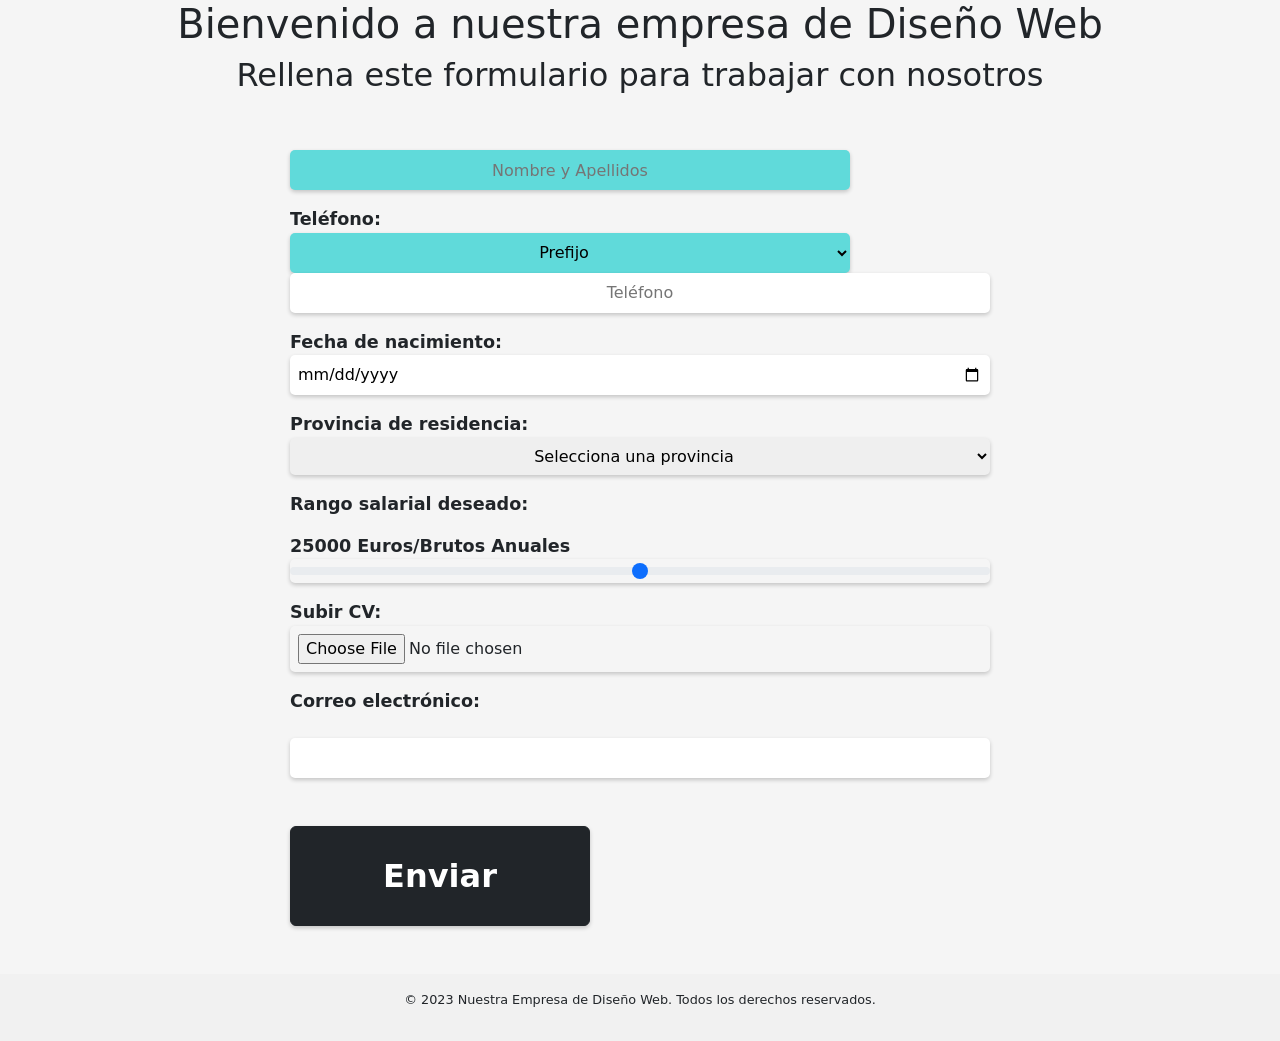
==== UD8/Tarea08 alf/index.html @ 35153e8e "Tarea 08 enviada a Berna de nuevo" ====
<!DOCTYPE html>
<html>

  <head>
    <meta charset="UTF-8" />
    <title>Landing page para recoger datos de interesados en trabajar en nuestra empresa</title>
    <link rel="stylesheet" type="text/css" href="css/style.css" />
    <link href="https://cdn.jsdelivr.net/npm/bootstrap@5.0.2/dist/css/bootstrap.min.css" rel="stylesheet" integrity="sha384-EVSTQN3/azprG1Anm3QDgpJLIm9Nao0Yz1ztcQTwFspd3yD65VohhpuuCOmLASjC" crossorigin="anonymous">
  </head>
  <body style="background: whitesmoke;">
    <header> 
    <h1>Bienvenido a nuestra empresa de Diseño Web</h1>
    </header>
    <section>
      <h2>Rellena este formulario para trabajar con nosotros</h2>
      <form id="formulario" method="POST" action="enviar_email.php" enctype="multipart/form-data">
        <br><br>
        <input type="text" id="nombre" name="nombre" placeholder="Nombre y Apellidos" class="antes_de_validar">
        <label for="telefono">Teléfono:</label>
        <select id="codigo_pais" name="codigo_pais" class="antes_de_validar" >
          <option disabled selected>Prefijo</option>
          <option value="ES">+34 (España)</option>
          <option value="AR">+54 (Argentina)</option>
          <option value="MX">+52 (México)</option>
          <option value="CO">+57 (Colombia)</option>
        </select>
        <input type="tel" id="telefono" name="telefono" placeholder="Teléfono" class="rantes_de_validar">
        <label for="fecha_nacimiento">Fecha de nacimiento:</label>
        <input type="date" id="fecha_nacimiento" name="fecha_nacimiento" >
        <label for="provincia_residencia">Provincia de residencia:</label>
        <select id="provincia_residencia" name="provincia_residencia" >
          <option value="">Selecciona una provincia</option>
          <option value="Almería">Almería</option>
          <option value="Cádiz">Cádiz</option>
          <option value="Córdoba">Córdoba</option>
          <option value="Granada">Granada</option>
          <option value="Huelva">Huelva</option>
          <option value="Jaén">Jaén</option>
          <option value="Málaga">Málaga</option>
          <option value="Sevilla">Sevilla</option>
          <!-- agregar todas las provincias aquí -->
        </select>
        
        <label for="rango_salarial_deseado">Rango salarial deseado:</label>
        <label id="valor_salarial_rango"></label>
        <input type="range" class="form-range" id="rango_salarial" min="10" max="50" name="rango">

        <label for="cv">Subir CV:</label>
        <input type="file" id="cv" name="cv" accept=".pdf"  >

        <label for="email">Correo electrónico:</label><br />
        <input type="email" id="email" name="email"  /><br /><br />

        <input type="submit" value="Enviar"  class="btn btn-dark" id="submit" />
        </form>
    </section>

    <footer>
      <p>© 2023 Nuestra Empresa de Diseño Web. Todos los derechos reservados.</p>
    </footer>
    <script src="js/validacion.js"></script>
  </body>
</html>
---- UD8/Tarea08 alf/css/style.css ----
/* Estilos para el formulario */

/* Estilos para la página en general */
body {
  font-family: Arial, sans-serif;
  font-size: 1rem;
  line-height: 1.5;
  margin: 0;
  padding: 0;
  background-color: #F9F9F9;
  color: #333;
}

h1 {
  text-align: center;
  color: #0077b6;
  margin: 30px 0;
}

h2 {
  text-align: center;
  color: #0077b6;
  margin: 24px 0;
}
  
form {
  width: 90%;
  max-width: 700px;
  margin: 0 auto;
  display: flex;
  flex-direction: column;
  align-items: flex-start;
}
  
label {
  display: block;
  margin-top: 1rem;
  font-size: 1.1rem;
  font-weight: bold;
}
  
input,
select {
    width: 100%;
    padding: 0.5rem;
    margin-top: 0.5rem;
    border-radius: 5px;
    border: none;
    box-shadow: 0 2px 4px rgba(0, 0, 0, 0.2);
}

input[type="range"] {
    width: 100%;
}

button {
    margin-top: 1rem;
    padding: 0.5rem 1rem;
    border: none;
    border-radius: 5px;
    background-color: #008CBA;
    color: white;
    font-size: 1.2rem;
    font-weight: bold;
    cursor: pointer;
}

/* Estilos para el pie de página */
footer {
    margin-top: 3rem;
    padding: 1rem;
    background-color: #F1F1F1;
    text-align: center;
    font-size: 0.8rem;
}
  
.error {
  color: red;
  font-size: 0.8em;
  margin-top: 5px;
}
#submit{
  height: 100px;
  width: 300px;
  font-size: xx-large;
  font-weight: bold;
}
.antes_de_validar{
  text-align: center;
  border-radius: 5px;
  height: 40px;
  width: 80%;
  background-color:rgb(96, 218, 218);
}

.obligatorio{
  text-align: center;
  border-radius: 5px;
  height: 40px;
  width: 80%;
  font-weight: bold;
  background-color: rgb(241, 111, 111);
} 
/* Estilos para MIRAR */

.submit{
  text-align: center;
}



::-webkit-input-placeholder{
  text-align: center;
}

#submit{
  height: 100px;
  width: 300px;
  font-size: xx-large;
  font-weight: bold;
}

option{
  text-align: center;
}
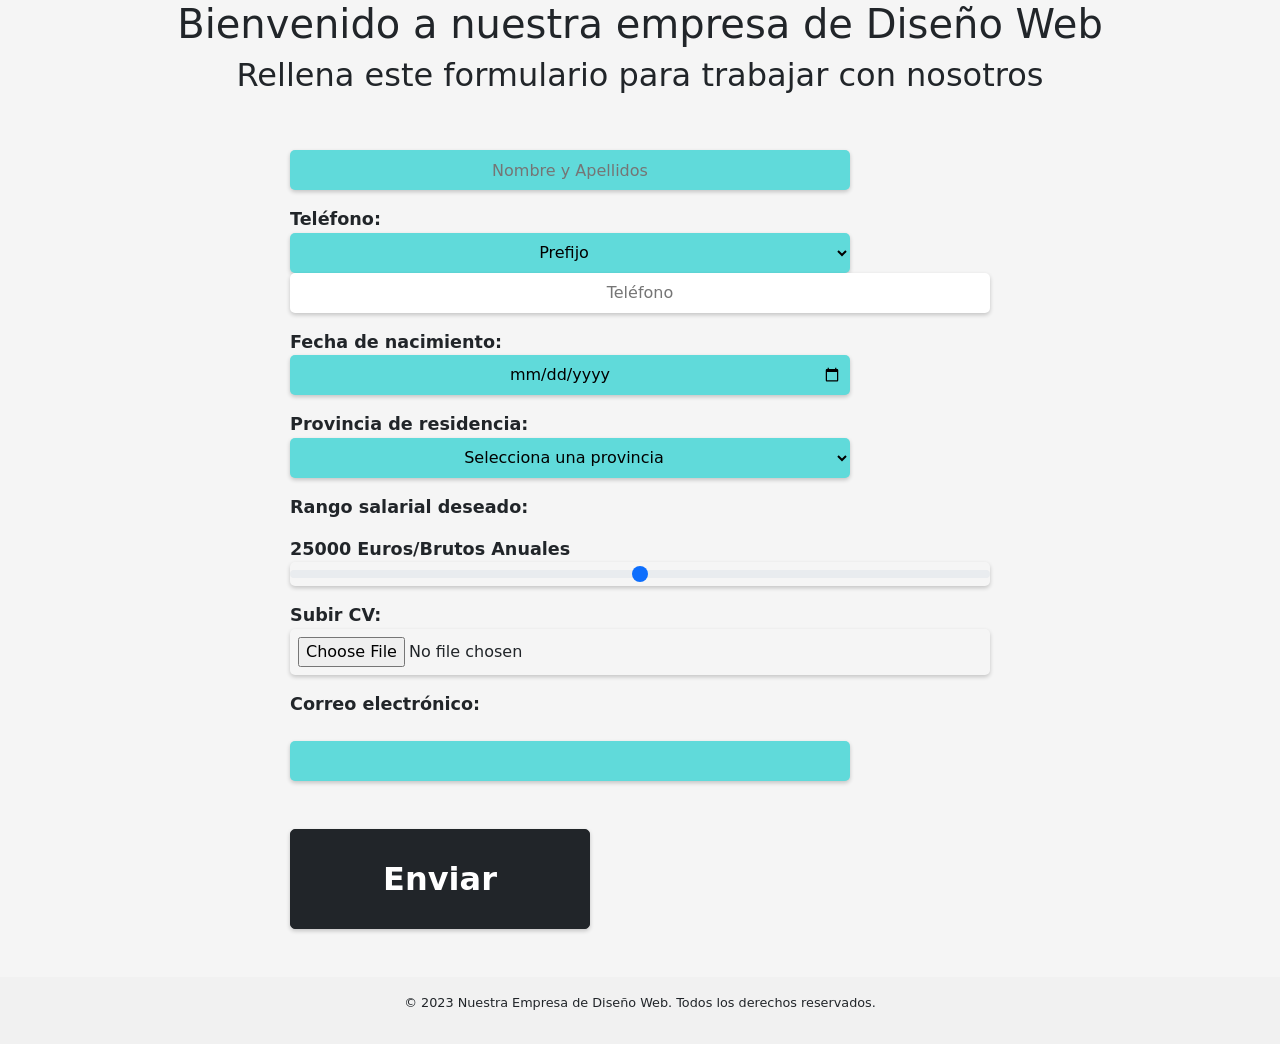
==== commit cecb2189: "oto cambio en CSS" ====
--- a/UD8/Tarea08 alf/index.html
+++ b/UD8/Tarea08 alf/index.html
@@ -26,9 +26,9 @@
         </select>
         <input type="tel" id="telefono" name="telefono" placeholder="Teléfono" class="rantes_de_validar">
         <label for="fecha_nacimiento">Fecha de nacimiento:</label>
-        <input type="date" id="fecha_nacimiento" name="fecha_nacimiento" >
+        <input type="date" id="fecha_nacimiento" name="fecha_nacimiento" class="antes_de_validar">
         <label for="provincia_residencia">Provincia de residencia:</label>
-        <select id="provincia_residencia" name="provincia_residencia" >
+        <select id="provincia_residencia" name="provincia_residencia"class="antes_de_validar" >
           <option value="">Selecciona una provincia</option>
           <option value="Almería">Almería</option>
           <option value="Cádiz">Cádiz</option>
@@ -49,8 +49,8 @@
         <input type="file" id="cv" name="cv" accept=".pdf"  >
 
         <label for="email">Correo electrónico:</label><br />
-        <input type="email" id="email" name="email"  /><br /><br />
-
+        <input type="email" id="email" name="email"  class="antes_de_validar"/>
+        <br /><br />
         <input type="submit" value="Enviar"  class="btn btn-dark" id="submit" />
         </form>
     </section>
--- a/UD8/Tarea08 alf/css/style.css
+++ b/UD8/Tarea08 alf/css/style.css
@@ -73,17 +73,12 @@
     text-align: center;
     font-size: 0.8rem;
 }
-  
-.error {
-  color: red;
-  font-size: 0.8em;
-  margin-top: 5px;
-}
+
 #submit{
-  height: 100px;
-  width: 300px;
-  font-size: xx-large;
-  font-weight: bold;
+  text-align: center;
+  border-radius: 5px;
+  height: 40px;
+  width: 80%;
 }
 .antes_de_validar{
   text-align: center;
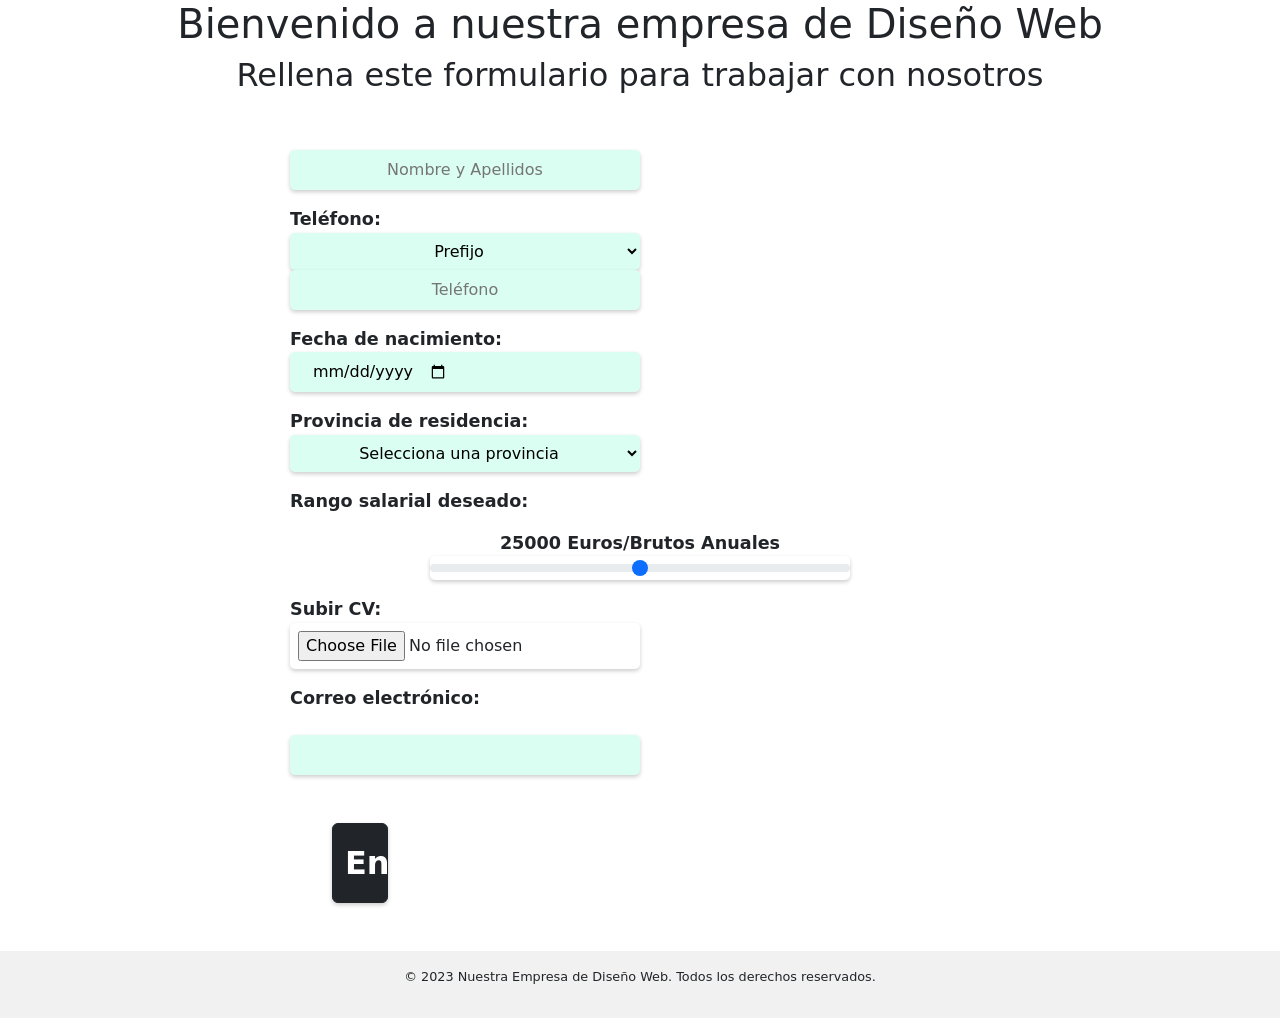
==== commit 58acd4e8: "Hasta probar en windows" ====
--- a/UD8/Tarea08 alf/index.html
+++ b/UD8/Tarea08 alf/index.html
@@ -7,7 +7,7 @@
     <link rel="stylesheet" type="text/css" href="css/style.css" />
     <link href="https://cdn.jsdelivr.net/npm/bootstrap@5.0.2/dist/css/bootstrap.min.css" rel="stylesheet" integrity="sha384-EVSTQN3/azprG1Anm3QDgpJLIm9Nao0Yz1ztcQTwFspd3yD65VohhpuuCOmLASjC" crossorigin="anonymous">
   </head>
-  <body style="background: whitesmoke;">
+  <body>
     <header> 
     <h1>Bienvenido a nuestra empresa de Diseño Web</h1>
     </header>
@@ -24,7 +24,7 @@
           <option value="MX">+52 (México)</option>
           <option value="CO">+57 (Colombia)</option>
         </select>
-        <input type="tel" id="telefono" name="telefono" placeholder="Teléfono" class="rantes_de_validar">
+        <input type="tel" id="telefono" name="telefono" placeholder="Teléfono" class="antes_de_validar">
         <label for="fecha_nacimiento">Fecha de nacimiento:</label>
         <input type="date" id="fecha_nacimiento" name="fecha_nacimiento" class="antes_de_validar">
         <label for="provincia_residencia">Provincia de residencia:</label>
@@ -42,7 +42,7 @@
         </select>
         
         <label for="rango_salarial_deseado">Rango salarial deseado:</label>
-        <label id="valor_salarial_rango"></label>
+        <label id="valor_salarial_rango" class="center"></label>
         <input type="range" class="form-range" id="rango_salarial" min="10" max="50" name="rango">
 
         <label for="cv">Subir CV:</label>
@@ -51,7 +51,9 @@
         <label for="email">Correo electrónico:</label><br />
         <input type="email" id="email" name="email"  class="antes_de_validar"/>
         <br /><br />
-        <input type="submit" value="Enviar"  class="btn btn-dark" id="submit" />
+        <div class="submit">
+          <input type="submit" value="Enviar"  class="btn btn-dark" id="submit" />
+        </div>
         </form>
     </section>
 
--- a/UD8/Tarea08 alf/css/style.css
+++ b/UD8/Tarea08 alf/css/style.css
@@ -1,28 +1,26 @@
 /* Estilos para el formulario */
 
 /* Estilos para la página en general */
+
 body {
   font-family: Arial, sans-serif;
   font-size: 1rem;
   line-height: 1.5;
   margin: 0;
   padding: 0;
-  background-color: #F9F9F9;
-  color: #333;
 }
-
 h1 {
   text-align: center;
-  color: #0077b6;
+  color: #546771;
   margin: 30px 0;
 }
 
 h2 {
   text-align: center;
-  color: #0077b6;
+  color: #535b5f;
   margin: 24px 0;
 }
-  
+
 form {
   width: 90%;
   max-width: 700px;
@@ -31,40 +29,35 @@
   flex-direction: column;
   align-items: flex-start;
 }
-  
+
 label {
   display: block;
   margin-top: 1rem;
   font-size: 1.1rem;
   font-weight: bold;
 }
-  
+#valor_salarial_rango{
+  display: flex;
+  margin: auto;
+  margin-top: 1rem;
+}
+
 input,
 select {
-    width: 100%;
-    padding: 0.5rem;
-    margin-top: 0.5rem;
-    border-radius: 5px;
-    border: none;
-    box-shadow: 0 2px 4px rgba(0, 0, 0, 0.2);
+  display: flex;
+  text-align: center;
+  width: 50%;
+  padding: 0.5rem;
+  margin: auto;
+  margin-top: 0.5rem;
+  border-radius: 5px;
+  border: none;
+  box-shadow: 0 2px 4px rgba(0, 0, 0, 0.2);
 }
-
 input[type="range"] {
-    width: 100%;
+  width: 60%;
+  margin: auto;
 }
-
-button {
-    margin-top: 1rem;
-    padding: 0.5rem 1rem;
-    border: none;
-    border-radius: 5px;
-    background-color: #008CBA;
-    color: white;
-    font-size: 1.2rem;
-    font-weight: bold;
-    cursor: pointer;
-}
-
 /* Estilos para el pie de página */
 footer {
     margin-top: 3rem;
@@ -74,47 +67,64 @@
     font-size: 0.8rem;
 }
 
-#submit{
-  text-align: center;
-  border-radius: 5px;
-  height: 40px;
-  width: 80%;
+.antes_de_validar{
+  background-color:rgb(219, 254, 243);
 }
-.antes_de_validar{
-  text-align: center;
-  border-radius: 5px;
-  height: 40px;
-  width: 80%;
-  background-color:rgb(96, 218, 218);
+.focus{
+  font-weight: bold;
+  font-size: x-large;
+  background-color: rgb(153, 240, 179);
 }
-
 .obligatorio{
-  text-align: center;
-  border-radius: 5px;
-  height: 40px;
-  width: 80%;
   font-weight: bold;
+  font-size: x-large;
   background-color: rgb(241, 111, 111);
 } 
-/* Estilos para MIRAR */
 
+#submit{
+  height: 80px;
+  width: 40%;
+  margin: auto;
+  font-size: xx-large;
+  font-weight: bold;
+}
 .submit{
   text-align: center;
 }
 
+/* Estilos para MIRAR */
 
 
-::-webkit-input-placeholder{
+
+/* No se para qué
+
+
+
+
+Solo uno de los dos
+
+
+option{
   text-align: center;
 }
 
-#submit{
-  height: 100px;
-  width: 300px;
-  font-size: xx-large;
+button {
+  margin-top: 1rem;
+  padding: 0.5rem 1rem;
+  border: none;
+  border-radius: 5px;
+  background-color: #008CBA;
+  color: white;
+  font-size: 1.2rem;
   font-weight: bold;
+  cursor: pointer;
 }
 
-option{
-  text-align: center;
-}+
+
+
+
+
+  
+
+  
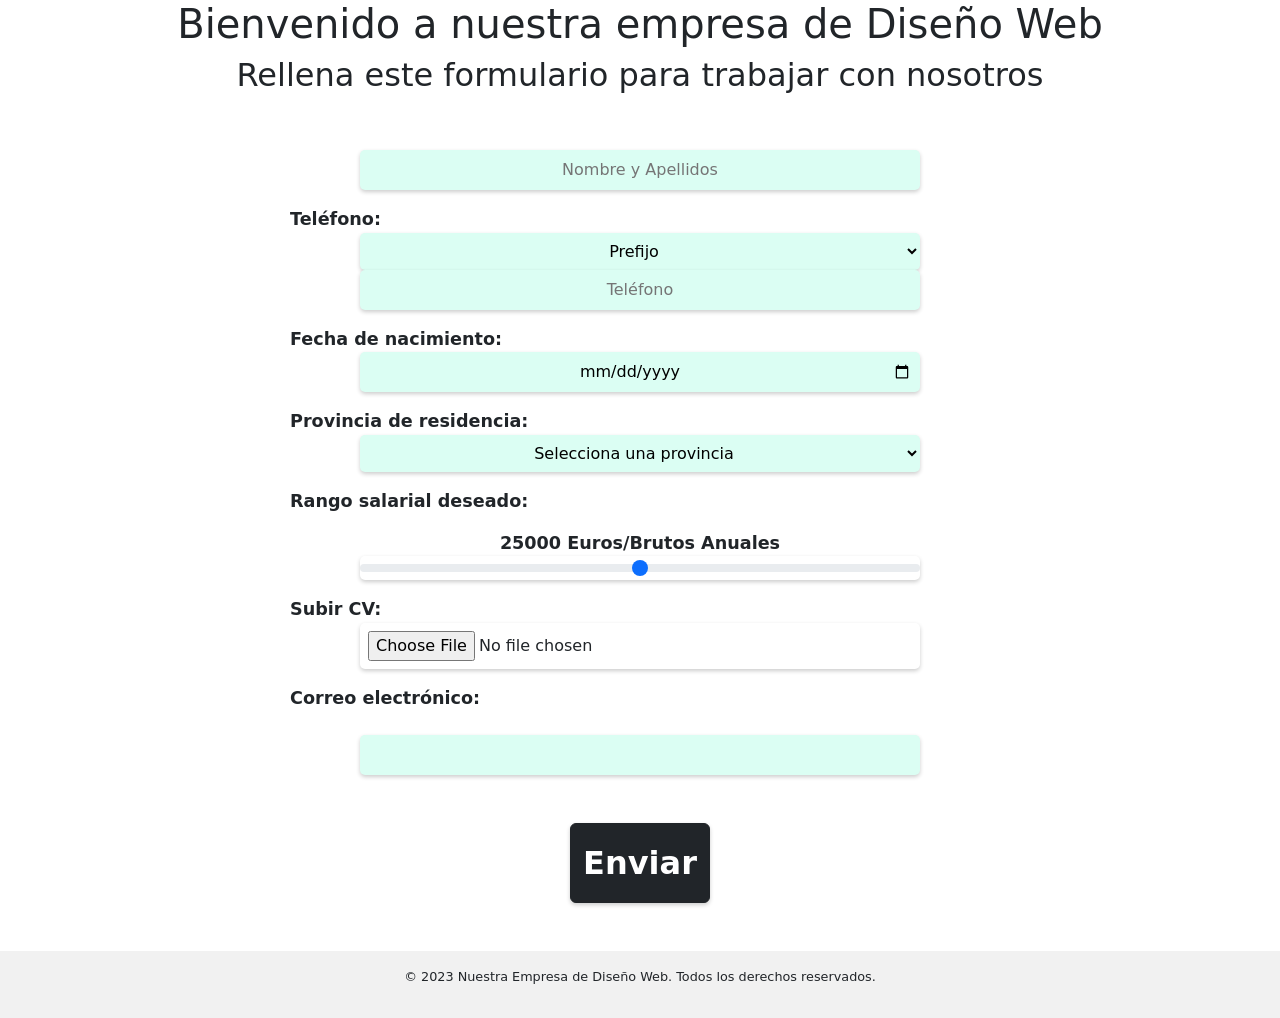
==== commit c868f84d: "tarea diw 08 Funciona la comprobación" ====
--- a/UD8/Tarea08 alf/index.html
+++ b/UD8/Tarea08 alf/index.html
@@ -13,7 +13,7 @@
     </header>
     <section>
       <h2>Rellena este formulario para trabajar con nosotros</h2>
-      <form id="formulario" method="POST" action="enviar_email.php" enctype="multipart/form-data">
+      <form id="formulario" method="POST" action="enviar_email.php" enctype="multipart/form-data" class="formulario">
         <br><br>
         <input type="text" id="nombre" name="nombre" placeholder="Nombre y Apellidos" class="antes_de_validar">
         <label for="telefono">Teléfono:</label>
@@ -46,7 +46,7 @@
         <input type="range" class="form-range" id="rango_salarial" min="10" max="50" name="rango">
 
         <label for="cv">Subir CV:</label>
-        <input type="file" id="cv" name="cv" accept=".pdf"  >
+        <input type="file" id="cv" name="cv" accept=".pdf" class="cv" >
 
         <label for="email">Correo electrónico:</label><br />
         <input type="email" id="email" name="email"  class="antes_de_validar"/>
--- a/UD8/Tarea08 alf/css/style.css
+++ b/UD8/Tarea08 alf/css/style.css
@@ -42,22 +42,21 @@
   margin-top: 1rem;
 }
 
-input,
-select {
-  display: flex;
+input, select {
   text-align: center;
-  width: 50%;
+  width: 80%;
   padding: 0.5rem;
   margin: auto;
-  margin-top: 0.5rem;
   border-radius: 5px;
   border: none;
   box-shadow: 0 2px 4px rgba(0, 0, 0, 0.2);
 }
 input[type="range"] {
-  width: 60%;
+  display: flex;
+  width: 80%;
   margin: auto;
 }
+
 /* Estilos para el pie de página */
 footer {
     margin-top: 3rem;
@@ -69,13 +68,17 @@
 
 .antes_de_validar{
   background-color:rgb(219, 254, 243);
+  margin: auto;
 }
 .focus{
+  margin: auto;
   font-weight: bold;
   font-size: x-large;
   background-color: rgb(153, 240, 179);
 }
+
 .obligatorio{
+  margin: auto;
   font-weight: bold;
   font-size: x-large;
   background-color: rgb(241, 111, 111);
@@ -83,15 +86,17 @@
 
 #submit{
   height: 80px;
-  width: 40%;
+  width: 100%;
   margin: auto;
   font-size: xx-large;
   font-weight: bold;
 }
 .submit{
-  text-align: center;
+  margin: auto;
 }
-
+.cv{
+  margin: auto;
+}
 /* Estilos para MIRAR */
 
 
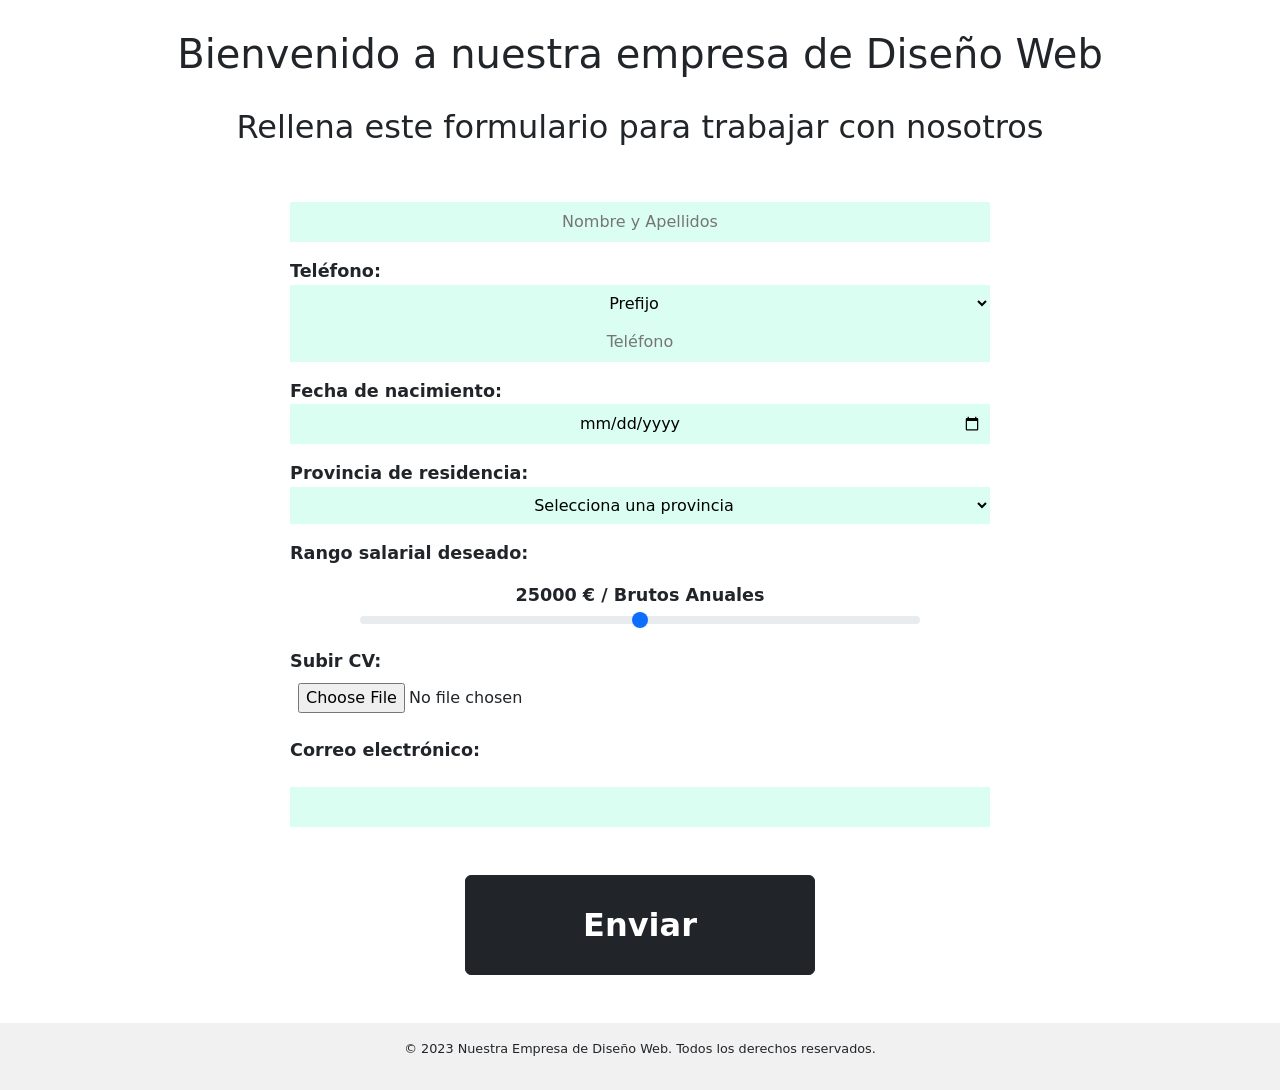
==== commit e6dc5359: "finalizado" ====
--- a/UD8/Tarea08 alf/index.html
+++ b/UD8/Tarea08 alf/index.html
@@ -5,7 +5,7 @@
     <meta charset="UTF-8" />
     <title>Landing page para recoger datos de interesados en trabajar en nuestra empresa</title>
     <link rel="stylesheet" type="text/css" href="css/style.css" />
-    <link href="https://cdn.jsdelivr.net/npm/bootstrap@5.0.2/dist/css/bootstrap.min.css" rel="stylesheet" integrity="sha384-EVSTQN3/azprG1Anm3QDgpJLIm9Nao0Yz1ztcQTwFspd3yD65VohhpuuCOmLASjC" crossorigin="anonymous">
+    <link href="https://cdn.jsdelivr.net/npm/bootstrap@5.0.2/dist/css/bootstrap.min.css" rel="stylesheet" integrity="sha384-EVSTQN3/azprG1Anm3QDgpJLIm9Nao0Yz1ztcQTwFspd3yD65VohhpuuCOmLASjC" crossorigin="anonymous">    
   </head>
   <body>
     <header> 
--- a/UD8/Tarea08 alf/css/style.css
+++ b/UD8/Tarea08 alf/css/style.css
@@ -12,7 +12,7 @@
 h1 {
   text-align: center;
   color: #546771;
-  margin: 30px 0;
+  margin: 30px 0 !important;
 }
 
 h2 {
@@ -44,19 +44,24 @@
 
 input, select {
   text-align: center;
-  width: 80%;
+  width: 100%;
   padding: 0.5rem;
   margin: auto;
-  border-radius: 5px;
   border: none;
-  box-shadow: 0 2px 4px rgba(0, 0, 0, 0.2);
+  border-color: gray;
+  border: 0px 2px 0px 0px solid #ffffff
+}
+#provincia_residencia{
+
 }
 input[type="range"] {
   display: flex;
   width: 80%;
   margin: auto;
 }
-
+input:-internal-autofill-selected {
+  background-color:  rgba(67, 156, 106, 0.7) !important;
+}
 /* Estilos para el pie de página */
 footer {
     margin-top: 3rem;
@@ -67,7 +72,7 @@
 }
 
 .antes_de_validar{
-  background-color:rgb(219, 254, 243);
+  background-color:rgb(219, 254, 243) !important;
   margin: auto;
 }
 .focus{
@@ -85,7 +90,7 @@
 } 
 
 #submit{
-  height: 80px;
+  height: 100px;
   width: 100%;
   margin: auto;
   font-size: xx-large;
@@ -93,37 +98,15 @@
 }
 .submit{
   margin: auto;
+  height: 100px;
+  width: 50%;
+  font-size: xx-large;
+  font-weight: bold;
 }
 .cv{
   margin: auto;
 }
-/* Estilos para MIRAR */
 
-
-
-/* No se para qué
-
-
-
-
-Solo uno de los dos
-
-
-option{
-  text-align: center;
-}
-
-button {
-  margin-top: 1rem;
-  padding: 0.5rem 1rem;
-  border: none;
-  border-radius: 5px;
-  background-color: #008CBA;
-  color: white;
-  font-size: 1.2rem;
-  font-weight: bold;
-  cursor: pointer;
-}
 
 
 
